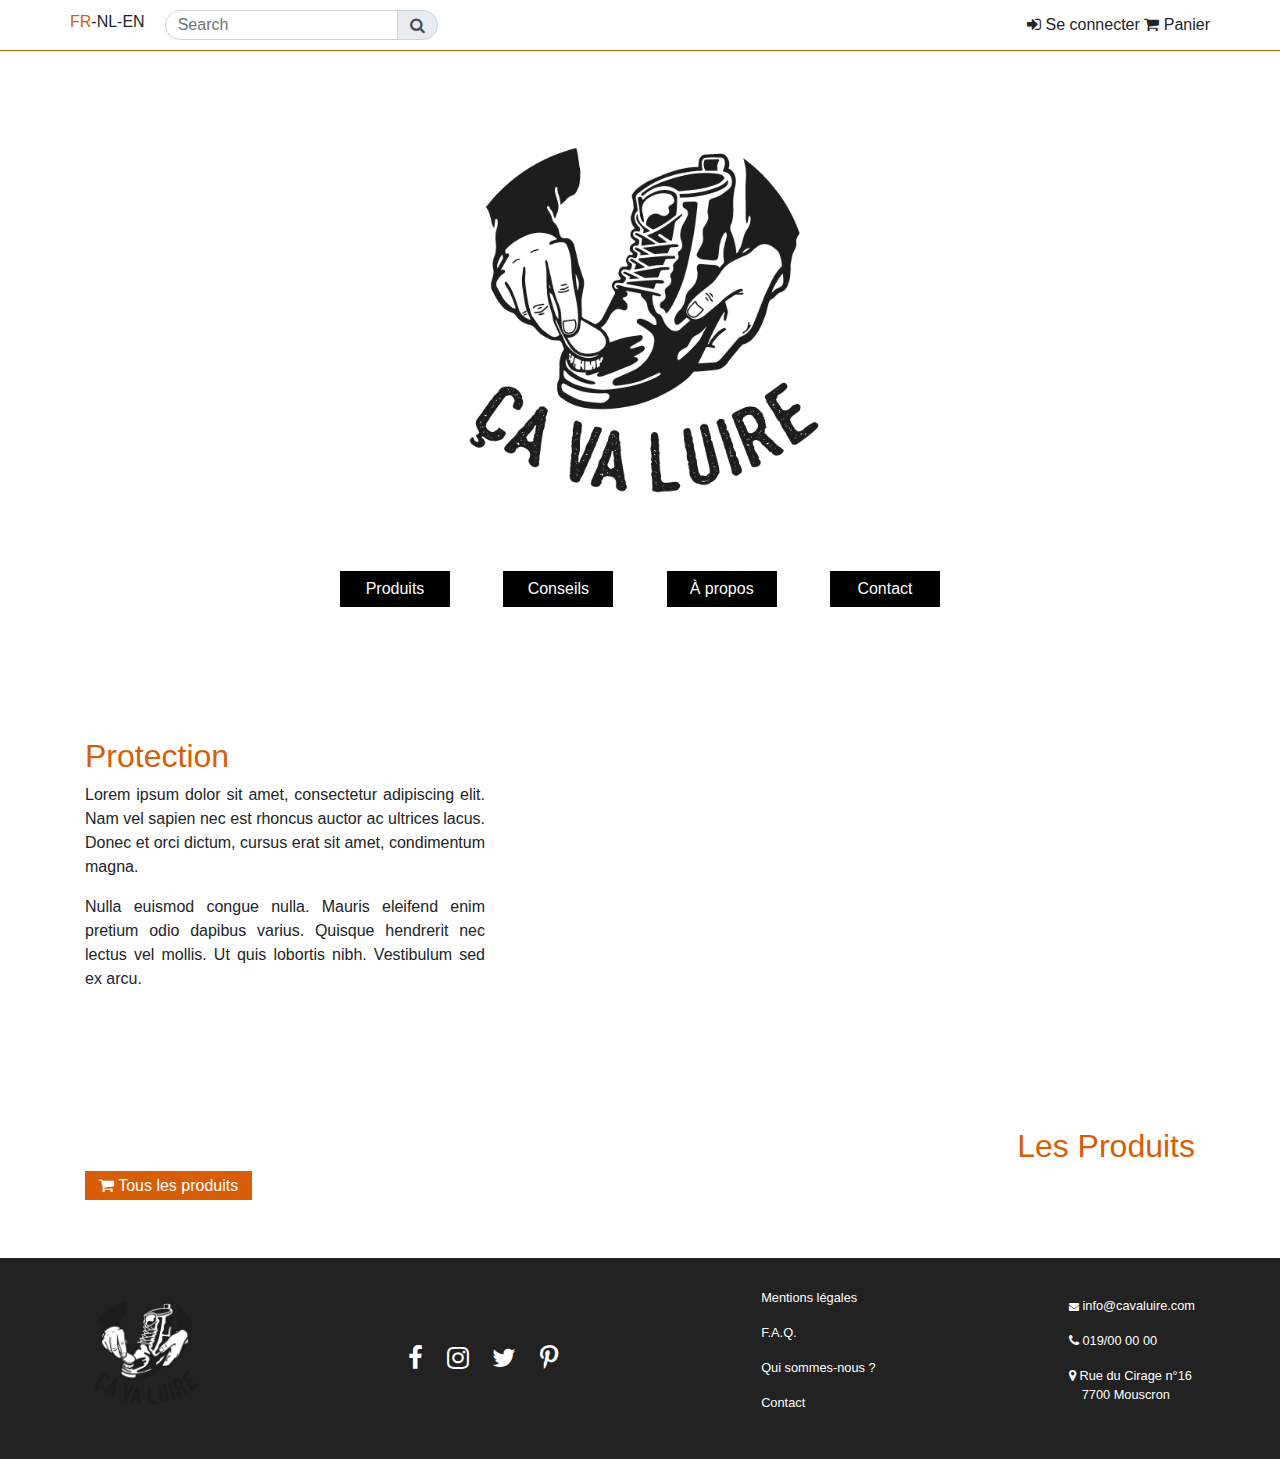
==== index.html @ 7d14a961 "updates" ====
<!DOCTYPE html>
<html lang="fr">
<head>
    <meta charset="UTF-8">
    <meta name="viewport" content="width=device-width, initial-scale=1.0">
    <title>Accueil - Ça Va Luire !</title>
    <link rel="stylesheet" href="https://stackpath.bootstrapcdn.com/font-awesome/4.7.0/css/font-awesome.min.css" integrity="sha384-wvfXpqpZZVQGK6TAh5PVlGOfQNHSoD2xbE+QkPxCAFlNEevoEH3Sl0sibVcOQVnN" crossorigin="anonymous">
    <link rel="stylesheet" href="https://stackpath.bootstrapcdn.com/bootstrap/4.5.2/css/bootstrap.min.css" integrity="sha384-JcKb8q3iqJ61gNV9KGb8thSsNjpSL0n8PARn9HuZOnIxN0hoP+VmmDGMN5t9UJ0Z" crossorigin="anonymous">
    <link rel="stylesheet" href="./css/style.css">
</head>
<body>

    <div class="container-fluid  border-orange">
        <div class="header container d-flex flex-column flex-md-row justify-content-center justify-content-md-between align-items-center">

            <div class="header__left d-flex flex-row">
                <a href="#" class="active">FR</a>-<a href="#">NL</a>-<a href="#">EN</a>

                <div class="searchbox input-group md-form form-sm form-2 pl-0">
                    <input class="form-control" type="text" placeholder="Search" aria-label="Search">
                    <div class="input-group-append">
                      <span class="button input-group-text" id="basic-text1"><i class="fa fa-search text-grey"aria-hidden="true"></i></span>
                    </div>
                </div>
                
            </div>

            <div class="header__right">
                <a href="#"><i class="fa fa-sign-in" aria-hidden="true"></i> Se connecter</a>
                <a href="#"><i class="fa fa-shopping-cart" aria-hidden="true"></i> Panier</a>
            </div> 

        </div>
    </div>

    <section class="intro container d-flex flex-column align-items-center flex-wrap">
        <figure>
            <img src="./images/logo.gif" alt="ça va luire">
        </figure>

        <div class="intro__nav d-flex flex-column flex-md-row align-items-center justify-content-between flex-wrap">
            <div class="intro__link"><a href="./pages/products.html">Produits</a></div>
            <div class="intro__link"><a href="./pages/advice.html">Conseils</a></div>
            <div class="intro__link"><a href="./pages/about.html">À propos</a></div>
            <div class="intro__link"><a href="./pages/contact.html">Contact</a></div>
        </div>
    </section>

    <section class="protection container">
        
        <h2>Protection</h2>

        <div class="protection__text">
            <p class="text-justify">Lorem ipsum dolor sit amet, consectetur adipiscing elit. Nam vel sapien nec est rhoncus auctor ac ultrices lacus. Donec et orci dictum, cursus erat sit amet, condimentum magna.</p>
            <p class="text-justify">Nulla euismod congue nulla. Mauris eleifend enim pretium odio dapibus varius. Quisque hendrerit nec lectus vel mollis. Ut quis lobortis nibh. Vestibulum sed ex arcu.</p>
        </div>

    </section>

    <section class="products container">
        <h2 class="text-right">Les Produits</h2>
        <div class="products__link"><a href="./pages/products.html"><i class="fa fa-shopping-cart" aria-hidden="true"></i> Tous les produits</a></div>
    </section>

    <footer class="container-fluid">
        <div class="container d-flex flex-column flex-md-row align-items-center justify-content-between">
            
            <div class="d-flex flex-row align-items-center justify-content-between">
                <figure><img src="./images/logo.gif" alt="ça va luire"></figure>
                
            </div>

            <div class="social">
                <a href="#"><i class="fa fa-facebook" aria-hidden="true"></i></a>
                <a href="#"><i class="fa fa-instagram" aria-hidden="true"></i></a>
                <a href="#"><i class="fa fa-twitter" aria-hidden="true"></i></a>
                <a href="#"><i class="fa fa-pinterest-p" aria-hidden="true"></i></a>
            </div>

            <div class="footer__links d-flex flex-column text-center text-md-left">
                <p><a href="#">Mentions légales</a></p>
                <p><a href="#">F.A.Q.</a></p>
                <p><a href="#">Qui sommes-nous ?</a></p>
                <p><a href="#">Contact</a></p>
            </div>

            <div class="footer__coord d-flex flex-column text-center text-md-left">
                <p><i class="fa fa-envelope" aria-hidden="true"></i> <a href="mailto:info@cavaluire.com">info@cavaluire.com</a></p>
                <p><i class="fa fa-phone" aria-hidden="true"></i> 019/00 00 00</p>
                <p><i class="fa fa-map-marker" aria-hidden="true"></i> Rue du Cirage n°16<br>&emsp;7700 Mouscron</p>
            </div>
           
        </div>
    </footer>
    
    <script src="https://code.jquery.com/jquery-3.5.1.slim.min.js" integrity="sha256-4+XzXVhsDmqanXGHaHvgh1gMQKX40OUvDEBTu8JcmNs=" crossorigin="anonymous"></script>
    <script src="https://stackpath.bootstrapcdn.com/bootstrap/4.5.2/js/bootstrap.bundle.min.js" integrity="sha384-LtrjvnR4Twt/qOuYxE721u19sVFLVSA4hf/rRt6PrZTmiPltdZcI7q7PXQBYTKyf" crossorigin="anonymous"></script>
</body>
</html>
---- css/style.css ----
body{

}

h1, h2, h3, h4, h5{
    color: #D85D07;
}

/*-------- HEADER ----------*/

.header{
    padding: 10px 0;
}

.border-orange{
    border-bottom: 1px solid #D85D07;
}

.searchbox{
    margin-left: 20px;
}

.searchbox input{
    height: 30px;
    border-radius: 20px 0 0 20px;
}
.searchbox .button{
    border-radius: 0 20px 20px 0;
    transition: 0.1s ease-in-out;
}
.searchbox .button:hover{
    cursor: pointer;
    background-color: #D85D07;
    color: #E9ECEF;
}

a, a:visited{
    text-decoration: none;
    color:inherit;
    transition: 0.1s ease-in-out;
}
a:hover, a.active{
    text-decoration: none;
    color: #D85D07;
}

section{
    padding: 60px 0 60px 0;
}

.intro figure{
    margin-bottom: 50px;;
}

.intro img{
    width: 100%;
    max-width: 400px;
}

.intro__nav a{
    padding: 6px 10px;
    background-color: #000000;
    color: #ffffff;
    width: 110px;
    display: block;
    text-align: center;
}
.intro__link{
    margin-top: 10px;
    margin-bottom: 10px;;
}

.intro a:hover{
    background-color: #D85D07;
}

.intro__nav{
    width:100%;
    max-width: 600px;
}

.protection__text{
    max-width: 400px;
}

.products__link a{
    background-color: #D85D07;
    color: #ffffff;
    padding: 6px 14px;
}

.products__link a:hover::after {
    display: inline-block;
    font: normal normal normal 14px/1 FontAwesome;
    font-size: inherit;
    text-rendering: auto;
    content: "\00a0\00a0\f054";
    text-decoration: none;
}

footer{
    background-color: #222222;
    color: #ffffff;
    font-size: 0.8rem;


    padding: 30px 0 30px 0;
}

footer img{
    width: 100%;
    max-width: 120px;
}
.social{
    margin-top: 14px;
    margin-bottom: 14px;
}
.social a{
    font-size: 1.6rem;
    margin-left: 10px;
    margin-right: 10px;
}

footer .fa-envelope{
    font-size: 10px;
}

main{
    margin-top: 40px;
    margin-bottom: 40px;
    min-height: 70vh;

    position: relative;
}

.returnHome{
    position: absolute;
    top: 5px;
    right: 20px;

    font-size: 26px;

}

.returnHome a{
    background-color: #000000;
    color: #ffffff;

    padding: 5px 14px;
}

.returnHome a:hover{
    background-color: #D85D07;
}

.returnHome .fa-chevron-left{
    font-size: 14px;
}
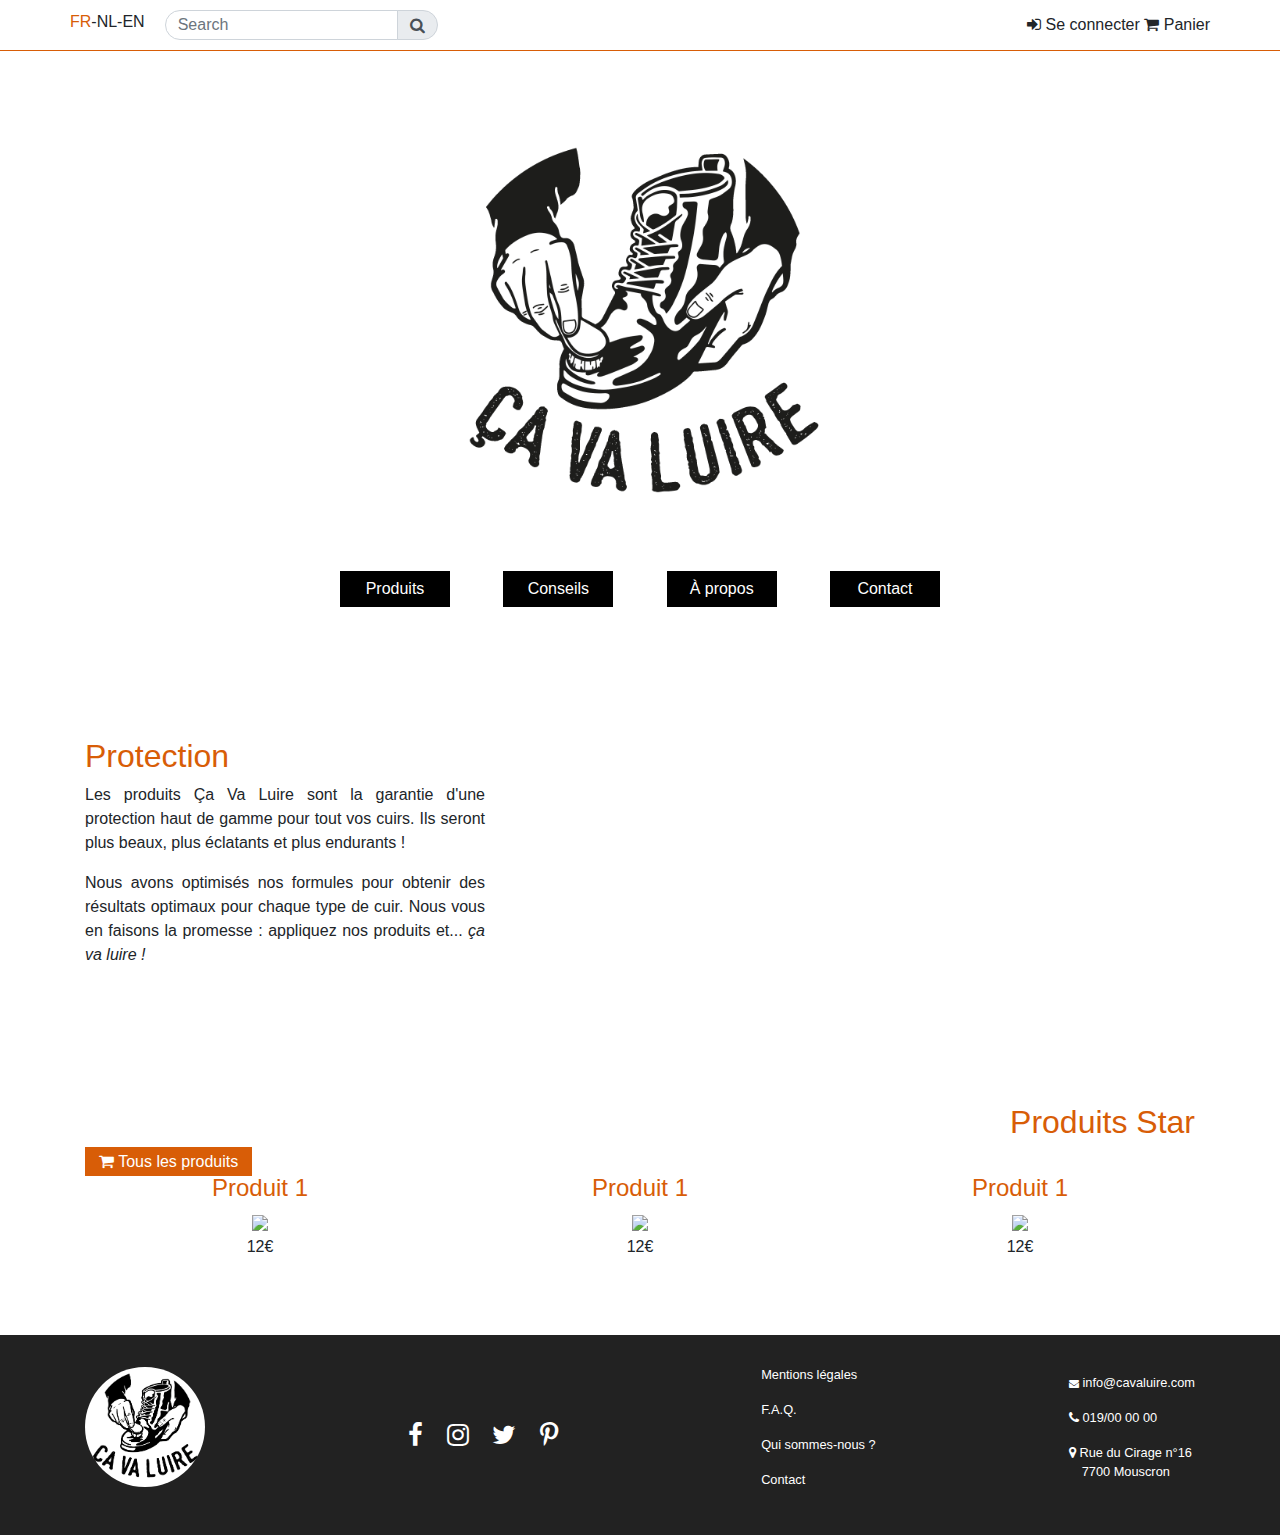
==== commit c11c2712: "updates" ====
--- a/index.html
+++ b/index.html
@@ -51,22 +51,39 @@
         <h2>Protection</h2>
 
         <div class="protection__text">
-            <p class="text-justify">Lorem ipsum dolor sit amet, consectetur adipiscing elit. Nam vel sapien nec est rhoncus auctor ac ultrices lacus. Donec et orci dictum, cursus erat sit amet, condimentum magna.</p>
-            <p class="text-justify">Nulla euismod congue nulla. Mauris eleifend enim pretium odio dapibus varius. Quisque hendrerit nec lectus vel mollis. Ut quis lobortis nibh. Vestibulum sed ex arcu.</p>
+            <p class="text-justify">Les produits Ça Va Luire sont la garantie d'une protection haut de gamme pour tout vos cuirs. Ils seront plus beaux, plus éclatants et plus endurants ! </p>
+            <p class="text-justify">Nous avons optimisés nos formules pour obtenir des résultats optimaux pour chaque type de cuir. Nous vous en faisons la promesse : appliquez nos produits et... <em>ça va luire !</em></p>
         </div>
 
     </section>
 
     <section class="products container">
-        <h2 class="text-right">Les Produits</h2>
+        <h2 class="text-right">Produits Star</h2>
         <div class="products__link"><a href="./pages/products.html"><i class="fa fa-shopping-cart" aria-hidden="true"></i> Tous les produits</a></div>
+        <div class="row">
+            <div class="col-12 col-md-4 text-center">
+                <h4 class="product__name">Produit 1</h4>
+                <img class="product__image" src="./images/produits1.jpg">
+                <p class="prix">12€</p>
+            </div>
+            <div class="col-12 col-md-4 text-center">
+                <h4 class="product__name">Produit 1</h4>
+                <img class="product__image" src="./images/produits1.jpg">
+                <p class="prix">12€</p>
+            </div>
+            <div class="col-12 col-md-4 text-center">
+                <h4 class="product__name">Produit 1</h4>
+                <img class="product__image" src="./images/produits1.jpg">
+                <p class="prix">12€</p>
+            </div>
+        </div>
     </section>
 
     <footer class="container-fluid">
         <div class="container d-flex flex-column flex-md-row align-items-center justify-content-between">
             
             <div class="d-flex flex-row align-items-center justify-content-between">
-                <figure><img src="./images/logo.gif" alt="ça va luire"></figure>
+                <figure><img class="footer__logo" src="./images/logo.png" alt="ça va luire"></figure>
                 
             </div>
 
--- a/css/style.css
+++ b/css/style.css
@@ -110,6 +110,7 @@
 footer img{
     width: 100%;
     max-width: 120px;
+    border-radius: 50%;
 }
 .social{
     margin-top: 14px;
@@ -128,7 +129,7 @@
 main{
     margin-top: 40px;
     margin-bottom: 40px;
-    min-height: 70vh;
+    min-height: 85vh;
 
     position: relative;
 }
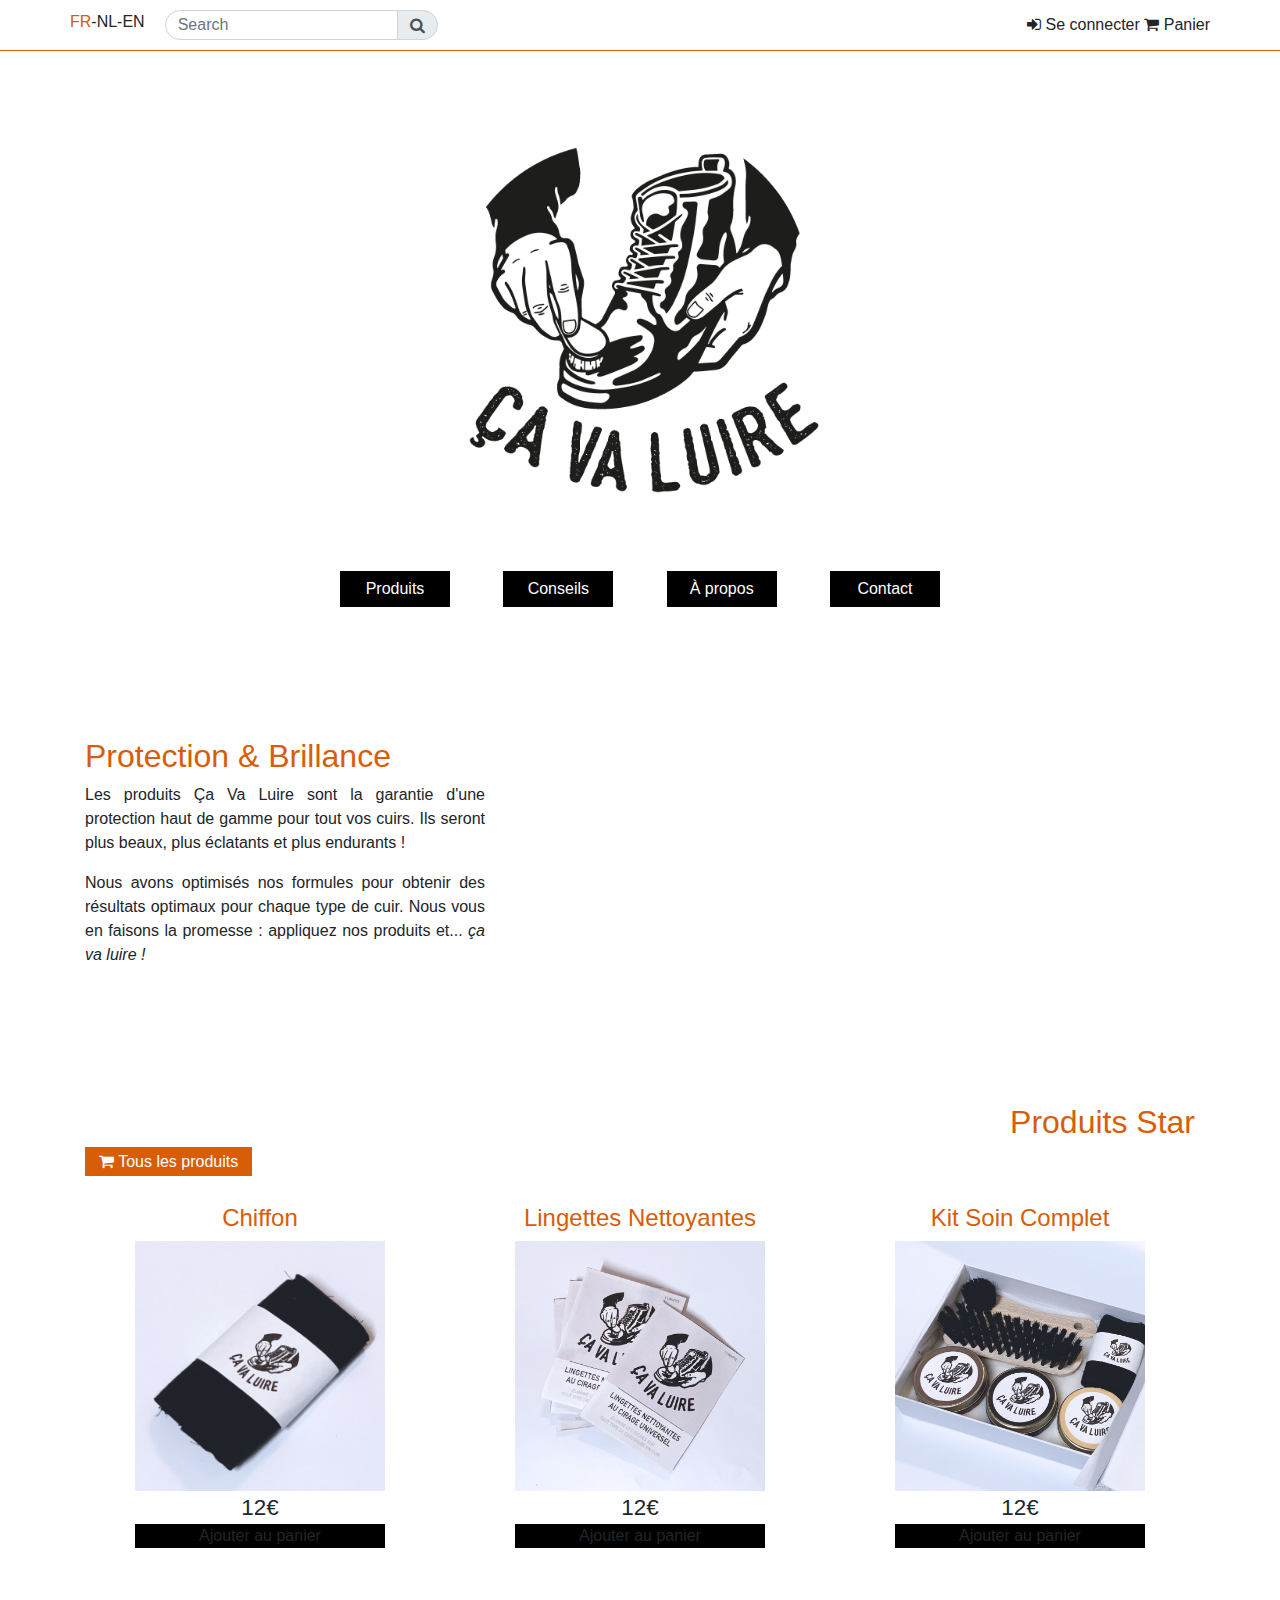
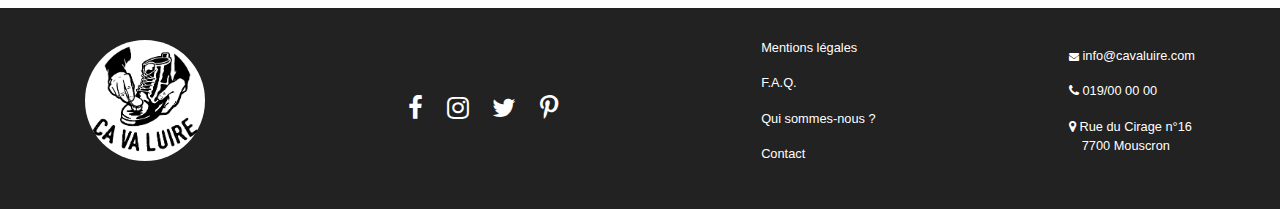
==== commit 090d35f7: "updates" ====
--- a/index.html
+++ b/index.html
@@ -48,7 +48,7 @@
 
     <section class="protection container">
         
-        <h2>Protection</h2>
+        <h2>Protection & Brillance</h2>
 
         <div class="protection__text">
             <p class="text-justify">Les produits Ça Va Luire sont la garantie d'une protection haut de gamme pour tout vos cuirs. Ils seront plus beaux, plus éclatants et plus endurants ! </p>
@@ -62,19 +62,22 @@
         <div class="products__link"><a href="./pages/products.html"><i class="fa fa-shopping-cart" aria-hidden="true"></i> Tous les produits</a></div>
         <div class="row">
             <div class="col-12 col-md-4 text-center">
-                <h4 class="product__name">Produit 1</h4>
-                <img class="product__image" src="./images/produits1.jpg">
-                <p class="prix">12€</p>
+                <h4 class="product__name">Chiffon</h4>
+                <img class="product__image" src="./images/chiffon.jpg">
+                <div class="prix">12€</div>
+                <div class="product__add"><a href="#">Ajouter au panier</a></div>
             </div>
             <div class="col-12 col-md-4 text-center">
-                <h4 class="product__name">Produit 1</h4>
-                <img class="product__image" src="./images/produits1.jpg">
-                <p class="prix">12€</p>
+                <h4 class="product__name">Lingettes Nettoyantes</h4>
+                <img class="product__image" src="./images/lingettes.jpg">
+                <div class="prix">12€</div>
+                <div class="product__add"><a href="#">Ajouter au panier</a></div>
             </div>
             <div class="col-12 col-md-4 text-center">
-                <h4 class="product__name">Produit 1</h4>
-                <img class="product__image" src="./images/produits1.jpg">
-                <p class="prix">12€</p>
+                <h4 class="product__name">Kit Soin Complet</h4>
+                <img class="product__image" src="./images/boite.jpg">
+                <div class="prix">12€</div>
+                <div class="product__add"><a href="#">Ajouter au panier</a></div>
             </div>
         </div>
     </section>
--- a/css/style.css
+++ b/css/style.css
@@ -82,7 +82,9 @@
 .protection__text{
     max-width: 400px;
 }
-
+.products__link{
+    margin-bottom: 30px;
+}
 .products__link a{
     background-color: #D85D07;
     color: #ffffff;
@@ -96,6 +98,22 @@
     text-rendering: auto;
     content: "\00a0\00a0\f054";
     text-decoration: none;
+}
+.product__image{
+    width: 100%;
+    max-width: 250px;
+}
+
+.product__add{
+    background-color: #000000;
+    width: 100%;
+    max-width: 250px;
+
+    display: inline-block;
+}
+
+.prix{
+    font-size: 1.4rem;
 }
 
 footer{
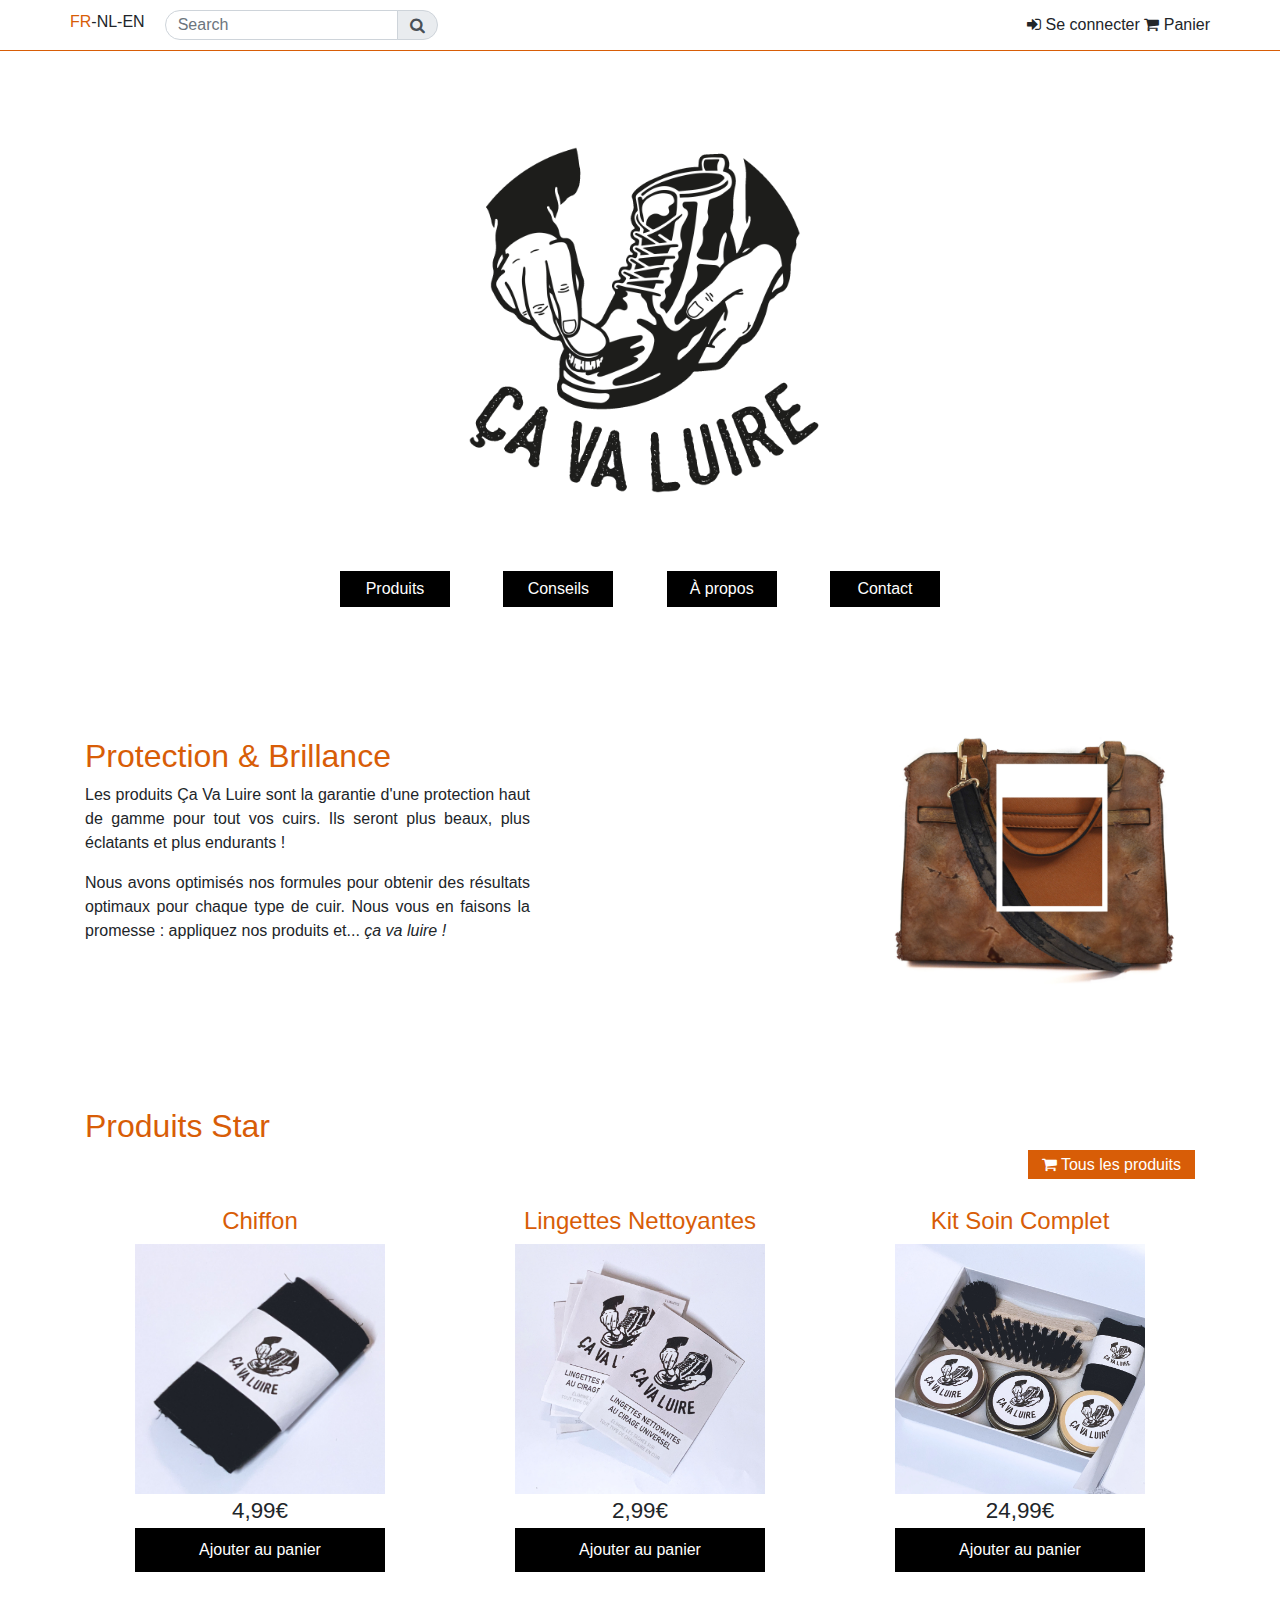
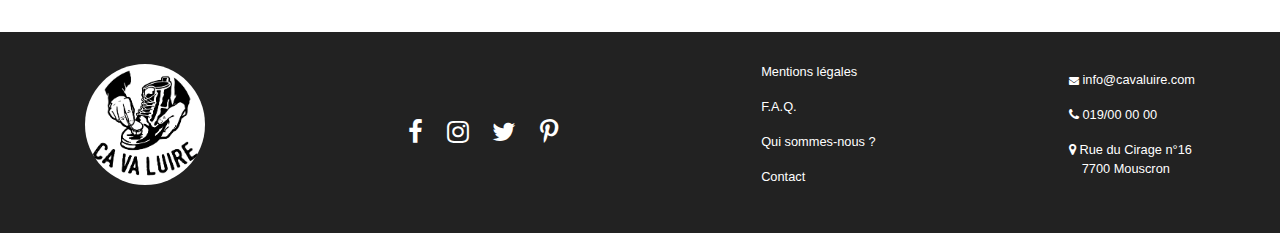
==== commit 2724a01c: "index finished" ====
--- a/index.html
+++ b/index.html
@@ -48,35 +48,40 @@
 
     <section class="protection container">
         
-        <h2>Protection & Brillance</h2>
-
-        <div class="protection__text">
-            <p class="text-justify">Les produits Ça Va Luire sont la garantie d'une protection haut de gamme pour tout vos cuirs. Ils seront plus beaux, plus éclatants et plus endurants ! </p>
-            <p class="text-justify">Nous avons optimisés nos formules pour obtenir des résultats optimaux pour chaque type de cuir. Nous vous en faisons la promesse : appliquez nos produits et... <em>ça va luire !</em></p>
+        
+        <div class="row">
+            <div class="protection__text col-12 col-md-5">
+                <h2 class="text-center text-md-left">Protection & Brillance</h2>
+                <p class="text-justify">Les produits Ça Va Luire sont la garantie d'une protection haut de gamme pour tout vos cuirs. Ils seront plus beaux, plus éclatants et plus endurants ! </p>
+                <p class="text-justify">Nous avons optimisés nos formules pour obtenir des résultats optimaux pour chaque type de cuir. Nous vous en faisons la promesse : appliquez nos produits et... <em>ça va luire !</em></p>
+            </div>
+            <div class="col-12 col-md-7 text-center text-md-right">
+                <img class="protection__image" src="./images/protection.jpg">
+            </div>
         </div>
 
     </section>
 
     <section class="products container">
-        <h2 class="text-right">Produits Star</h2>
-        <div class="products__link"><a href="./pages/products.html"><i class="fa fa-shopping-cart" aria-hidden="true"></i> Tous les produits</a></div>
+        <h2 class="text-center text-md-left">Produits Star</h2>
+        <div class="products__link text-center text-md-right"><a href="./pages/products.html"><i class="fa fa-shopping-cart" aria-hidden="true"></i> Tous les produits</a></div>
         <div class="row">
             <div class="col-12 col-md-4 text-center">
                 <h4 class="product__name">Chiffon</h4>
                 <img class="product__image" src="./images/chiffon.jpg">
-                <div class="prix">12€</div>
+                <div class="prix">4,99€</div>
                 <div class="product__add"><a href="#">Ajouter au panier</a></div>
             </div>
             <div class="col-12 col-md-4 text-center">
                 <h4 class="product__name">Lingettes Nettoyantes</h4>
                 <img class="product__image" src="./images/lingettes.jpg">
-                <div class="prix">12€</div>
+                <div class="prix">2,99€</div>
                 <div class="product__add"><a href="#">Ajouter au panier</a></div>
             </div>
             <div class="col-12 col-md-4 text-center">
                 <h4 class="product__name">Kit Soin Complet</h4>
                 <img class="product__image" src="./images/boite.jpg">
-                <div class="prix">12€</div>
+                <div class="prix">24,99€</div>
                 <div class="product__add"><a href="#">Ajouter au panier</a></div>
             </div>
         </div>
--- a/css/style.css
+++ b/css/style.css
@@ -1,5 +1,5 @@
 body{
-
+    
 }
 
 h1, h2, h3, h4, h5{
@@ -78,9 +78,13 @@
     width:100%;
     max-width: 600px;
 }
+.protection__image{
+    height: 100%;
+    max-height: 250px;
+}
 
 .protection__text{
-    max-width: 400px;
+    /*max-width: 400px;*/
 }
 .products__link{
     margin-bottom: 30px;
@@ -104,12 +108,19 @@
     max-width: 250px;
 }
 
-.product__add{
+
+
+.product__add a{
+    color: #ffffff;
     background-color: #000000;
     width: 100%;
     max-width: 250px;
+    padding: 10px 0;;
 
     display: inline-block;
+}
+.product__add a:hover{
+    background-color: #D85D07;
 }
 
 .prix{
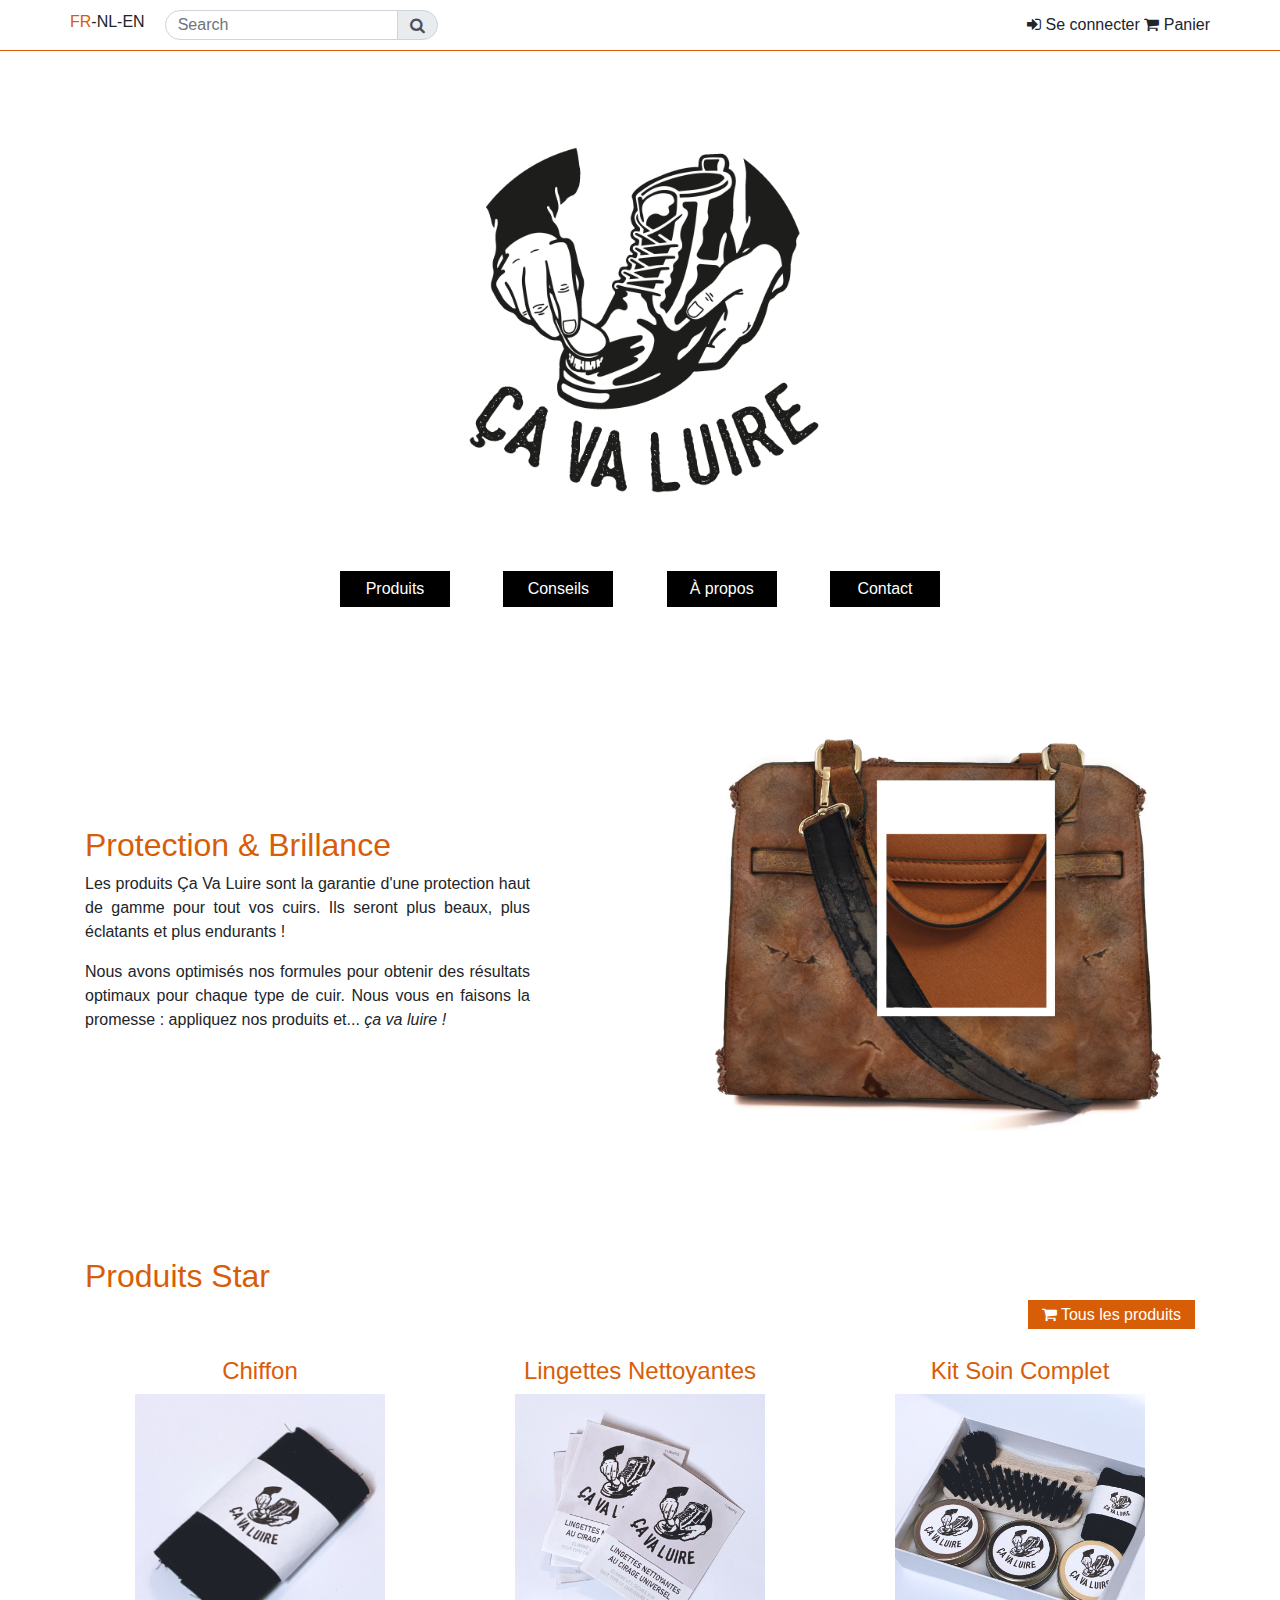
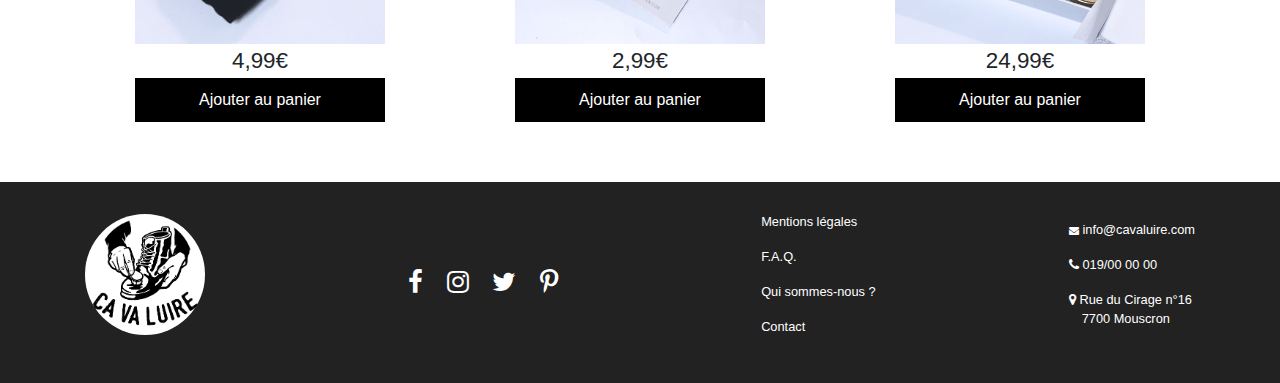
==== commit c5315a1c: "updates" ====
--- a/index.html
+++ b/index.html
@@ -49,7 +49,7 @@
     <section class="protection container">
         
         
-        <div class="row">
+        <div class="row d-flex align-items-md-center">
             <div class="protection__text col-12 col-md-5">
                 <h2 class="text-center text-md-left">Protection & Brillance</h2>
                 <p class="text-justify">Les produits Ça Va Luire sont la garantie d'une protection haut de gamme pour tout vos cuirs. Ils seront plus beaux, plus éclatants et plus endurants ! </p>
--- a/css/style.css
+++ b/css/style.css
@@ -79,13 +79,9 @@
     max-width: 600px;
 }
 .protection__image{
-    height: 100%;
-    max-height: 250px;
+    width: 100%;
 }
 
-.protection__text{
-    /*max-width: 400px;*/
-}
 .products__link{
     margin-bottom: 30px;
 }
@@ -185,4 +181,13 @@
 
 .returnHome .fa-chevron-left{
     font-size: 14px;
-}+}
+
+@media screen and (min-width: 992px) {
+    .protection__image{
+        width: auto;
+        height: 100%;
+        max-height: 400px;
+    }
+    
+  }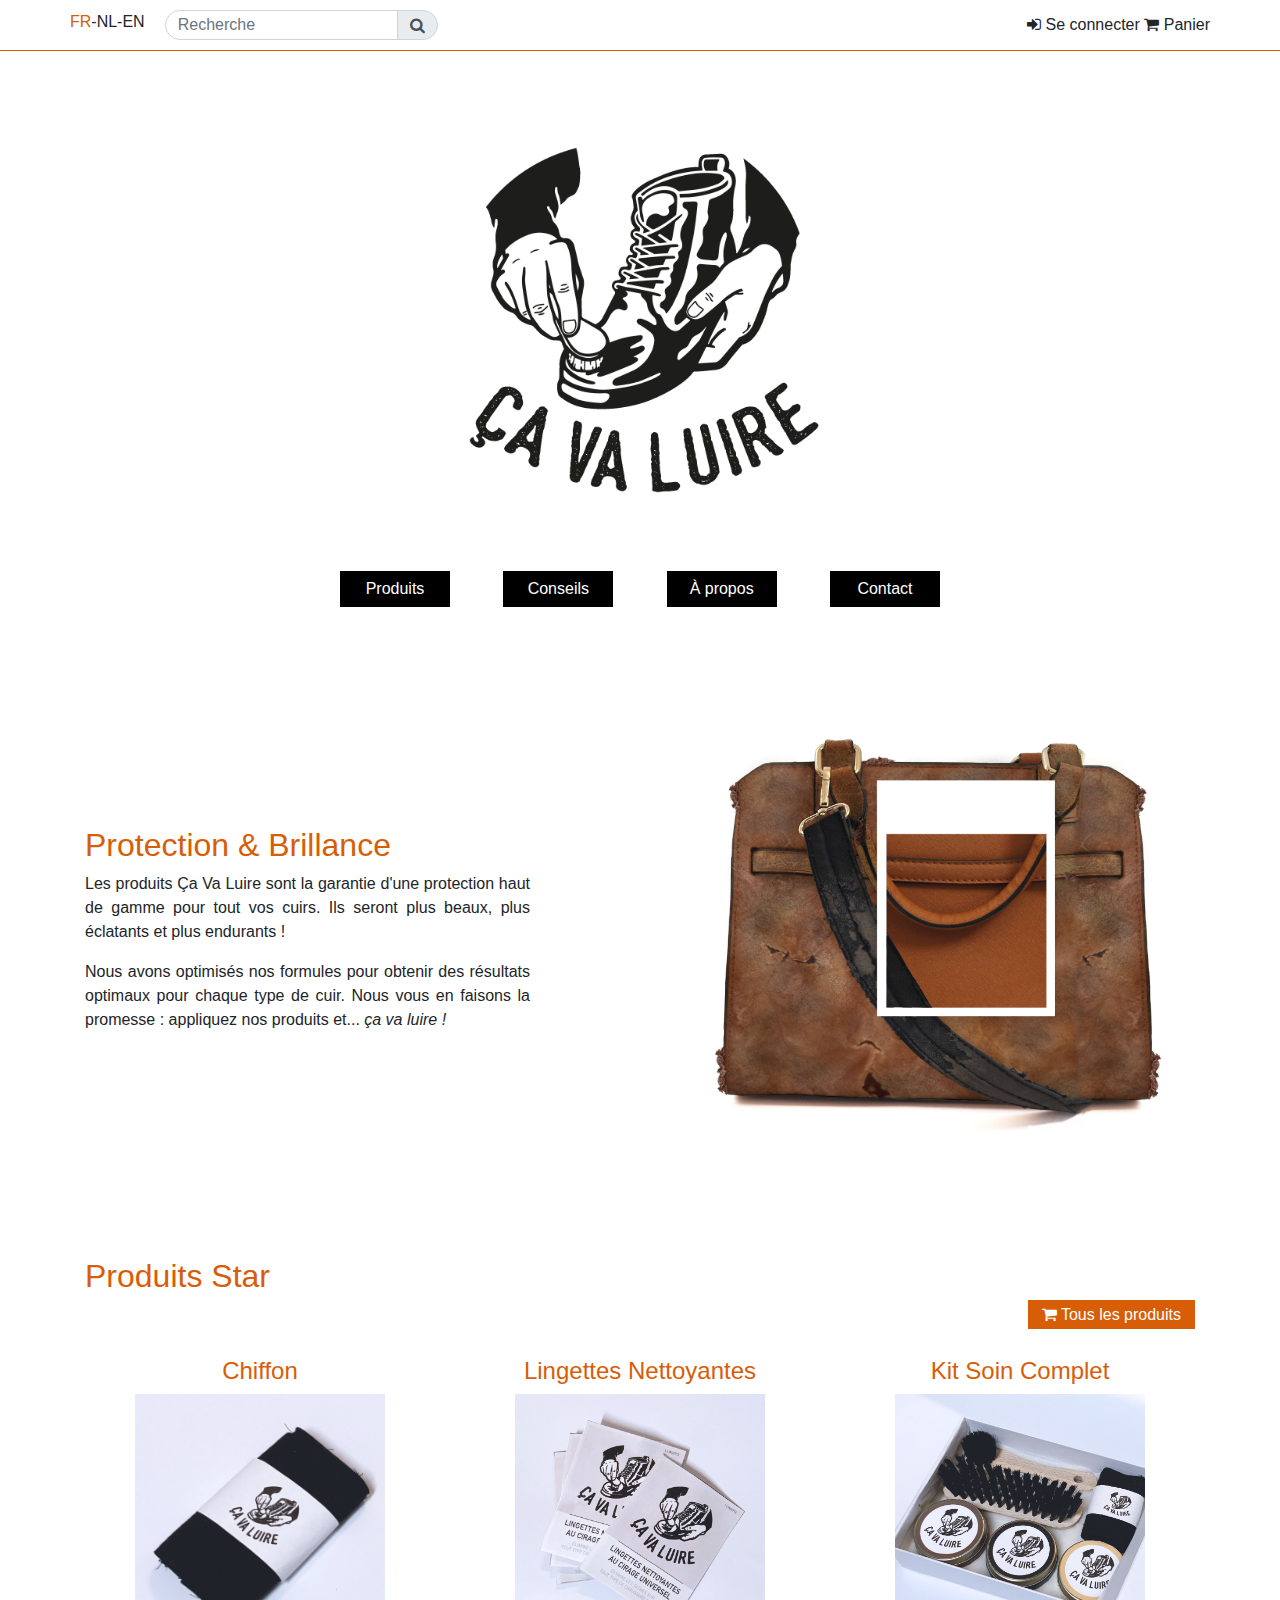
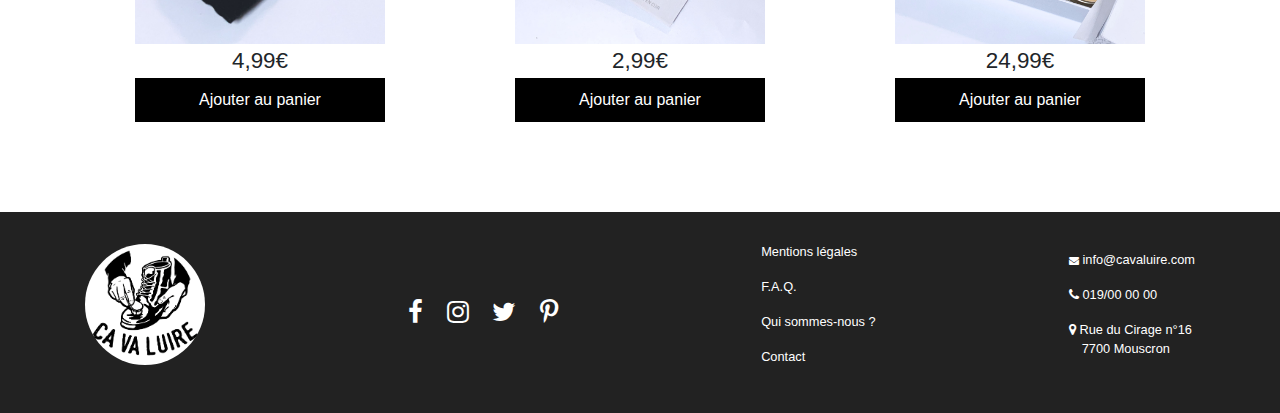
==== commit 7d86192d: "updates" ====
--- a/index.html
+++ b/index.html
@@ -17,7 +17,7 @@
                 <a href="#" class="active">FR</a>-<a href="#">NL</a>-<a href="#">EN</a>
 
                 <div class="searchbox input-group md-form form-sm form-2 pl-0">
-                    <input class="form-control" type="text" placeholder="Search" aria-label="Search">
+                    <input class="form-control" type="text" placeholder="Recherche" aria-label="Search">
                     <div class="input-group-append">
                       <span class="button input-group-text" id="basic-text1"><i class="fa fa-search text-grey"aria-hidden="true"></i></span>
                     </div>
@@ -66,19 +66,19 @@
         <h2 class="text-center text-md-left">Produits Star</h2>
         <div class="products__link text-center text-md-right"><a href="./pages/products.html"><i class="fa fa-shopping-cart" aria-hidden="true"></i> Tous les produits</a></div>
         <div class="row">
-            <div class="col-12 col-md-4 text-center">
+            <div class="product__item col-12 col-md-4 text-center">
                 <h4 class="product__name">Chiffon</h4>
                 <img class="product__image" src="./images/chiffon.jpg">
                 <div class="prix">4,99€</div>
                 <div class="product__add"><a href="#">Ajouter au panier</a></div>
             </div>
-            <div class="col-12 col-md-4 text-center">
+            <div class="product__item col-12 col-md-4 text-center">
                 <h4 class="product__name">Lingettes Nettoyantes</h4>
                 <img class="product__image" src="./images/lingettes.jpg">
                 <div class="prix">2,99€</div>
                 <div class="product__add"><a href="#">Ajouter au panier</a></div>
             </div>
-            <div class="col-12 col-md-4 text-center">
+            <div class="product__item col-12 col-md-4 text-center">
                 <h4 class="product__name">Kit Soin Complet</h4>
                 <img class="product__image" src="./images/boite.jpg">
                 <div class="prix">24,99€</div>
--- a/css/style.css
+++ b/css/style.css
@@ -104,7 +104,9 @@
     max-width: 250px;
 }
 
-
+.product__item{
+ margin-bottom: 30px;
+}
 
 .product__add a{
     color: #ffffff;
@@ -181,6 +183,35 @@
 
 .returnHome .fa-chevron-left{
     font-size: 14px;
+}
+
+.contact__coord{
+    
+    font-size: 1.2rem;
+    
+}
+
+.form__commentary{
+    width: 100%;
+    height: 250px;
+}
+
+.contact__submit{
+    color: #ffffff;
+    background-color: #000000;
+    border: none;
+    padding: 10px 15px;
+    margin-top: 20px;
+    transition: 0.1s ease-in-out;
+}
+
+.contact__submit:hover{
+    background-color: #D85D07;
+}
+
+iframe{
+    width: 100%;
+    height: 400px;
 }
 
 @media screen and (min-width: 992px) {
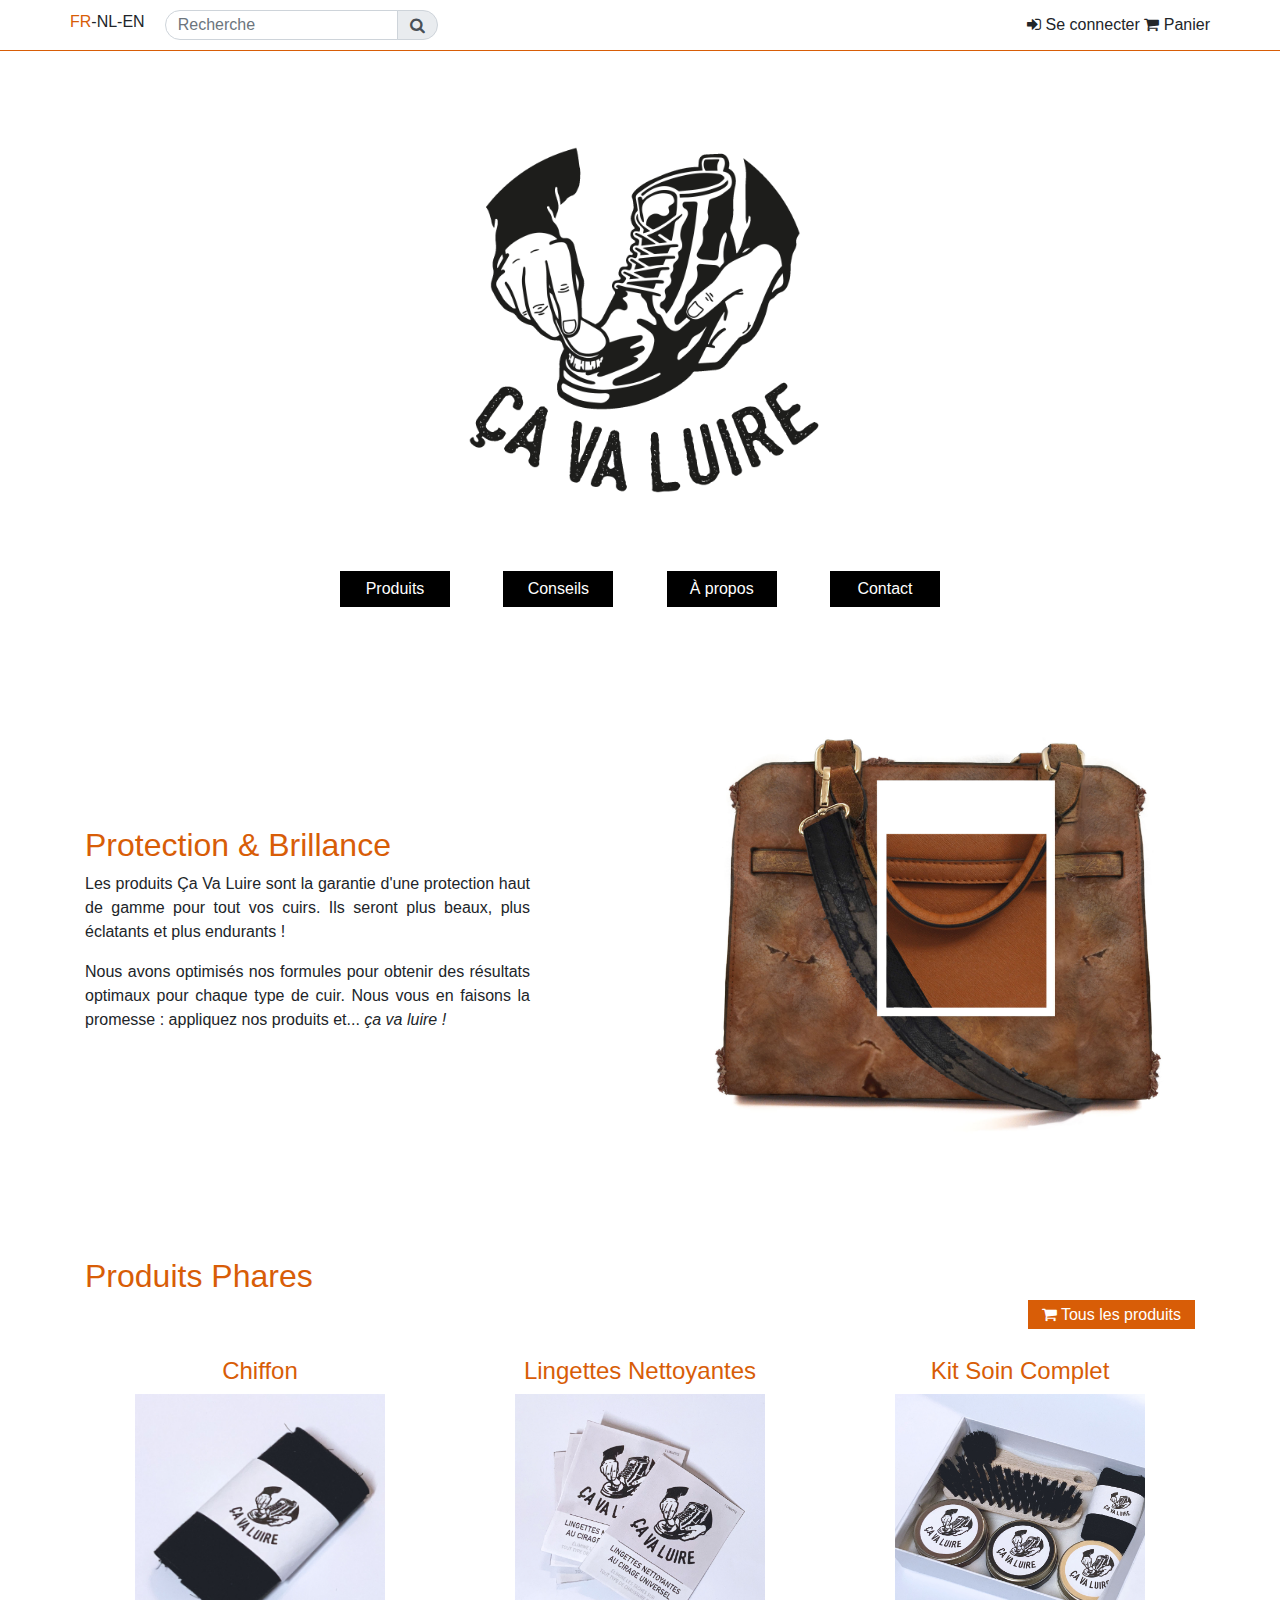
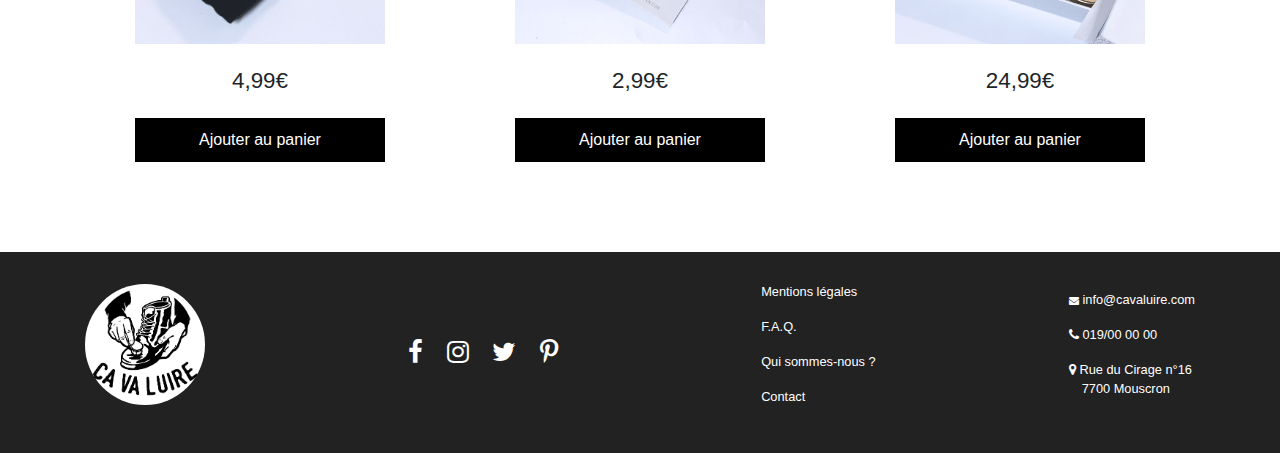
==== commit 9eec2421: "updates" ====
--- a/index.html
+++ b/index.html
@@ -63,7 +63,7 @@
     </section>
 
     <section class="products container">
-        <h2 class="text-center text-md-left">Produits Star</h2>
+        <h2 class="text-center text-md-left">Produits Phares</h2>
         <div class="products__link text-center text-md-right"><a href="./pages/products.html"><i class="fa fa-shopping-cart" aria-hidden="true"></i> Tous les produits</a></div>
         <div class="row">
             <div class="product__item col-12 col-md-4 text-center">
--- a/css/style.css
+++ b/css/style.css
@@ -123,6 +123,7 @@
 
 .prix{
     font-size: 1.4rem;
+    margin: 20px 0;
 }
 
 footer{
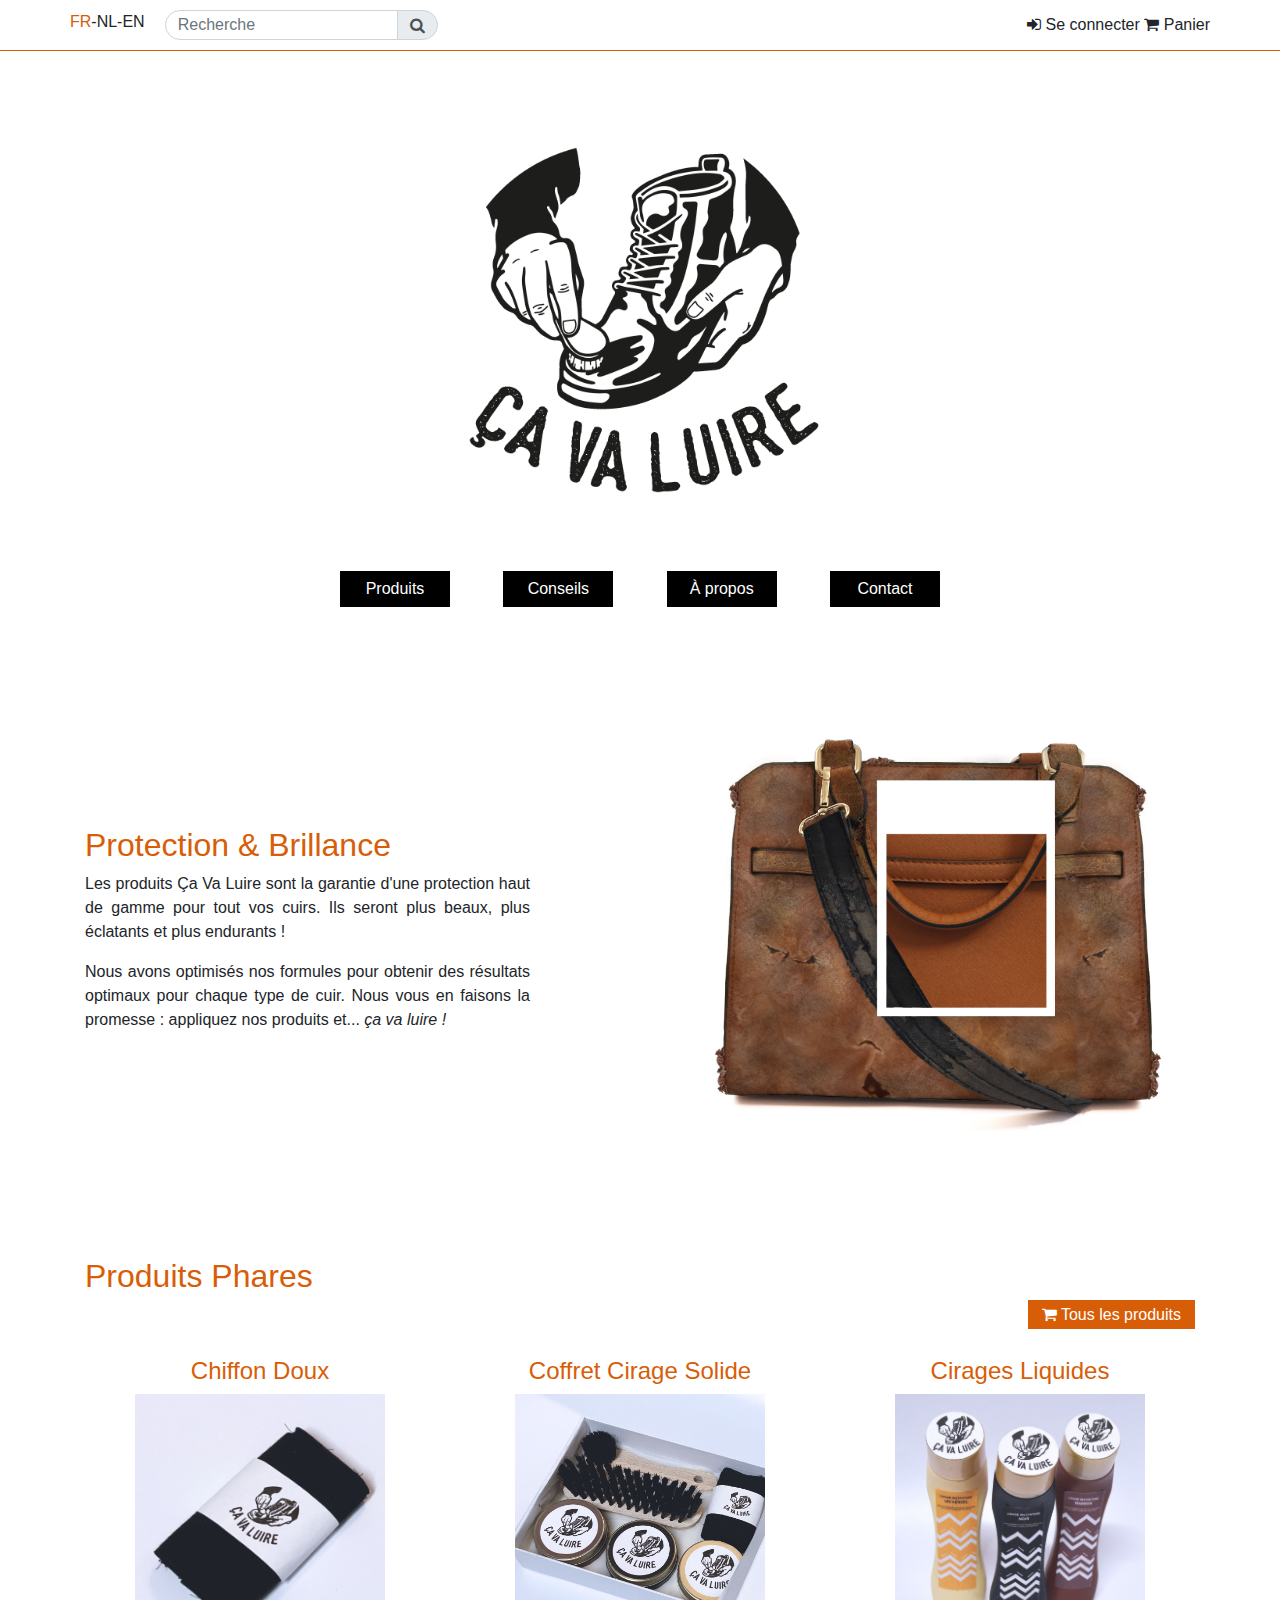
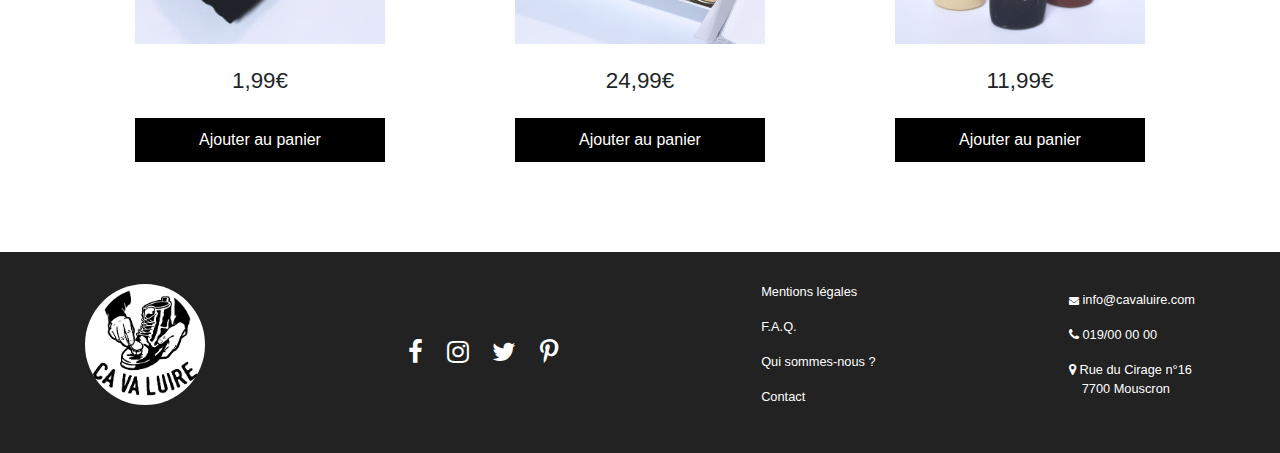
==== commit 8a1b6f8d: "update" ====
--- a/index.html
+++ b/index.html
@@ -67,21 +67,21 @@
         <div class="products__link text-center text-md-right"><a href="./pages/products.html"><i class="fa fa-shopping-cart" aria-hidden="true"></i> Tous les produits</a></div>
         <div class="row">
             <div class="product__item col-12 col-md-4 text-center">
-                <h4 class="product__name">Chiffon</h4>
+                <h4 class="product__name">Chiffon Doux</h4>
                 <img class="product__image" src="./images/chiffon.jpg">
-                <div class="prix">4,99€</div>
+                <div class="prix">1,99€</div>
                 <div class="product__add"><a href="#">Ajouter au panier</a></div>
             </div>
             <div class="product__item col-12 col-md-4 text-center">
-                <h4 class="product__name">Lingettes Nettoyantes</h4>
-                <img class="product__image" src="./images/lingettes.jpg">
-                <div class="prix">2,99€</div>
+                <h4 class="product__name">Coffret Cirage Solide</h4>
+                <img class="product__image" src="./images/boite.jpg">
+                <div class="prix">24,99€</div>
                 <div class="product__add"><a href="#">Ajouter au panier</a></div>
             </div>
             <div class="product__item col-12 col-md-4 text-center">
-                <h4 class="product__name">Kit Soin Complet</h4>
-                <img class="product__image" src="./images/boite.jpg">
-                <div class="prix">24,99€</div>
+                <h4 class="product__name">Cirages Liquides</h4>
+                <img class="product__image" src="./images/cirage_liquide.jpg">
+                <div class="prix">11,99€</div>
                 <div class="product__add"><a href="#">Ajouter au panier</a></div>
             </div>
         </div>
